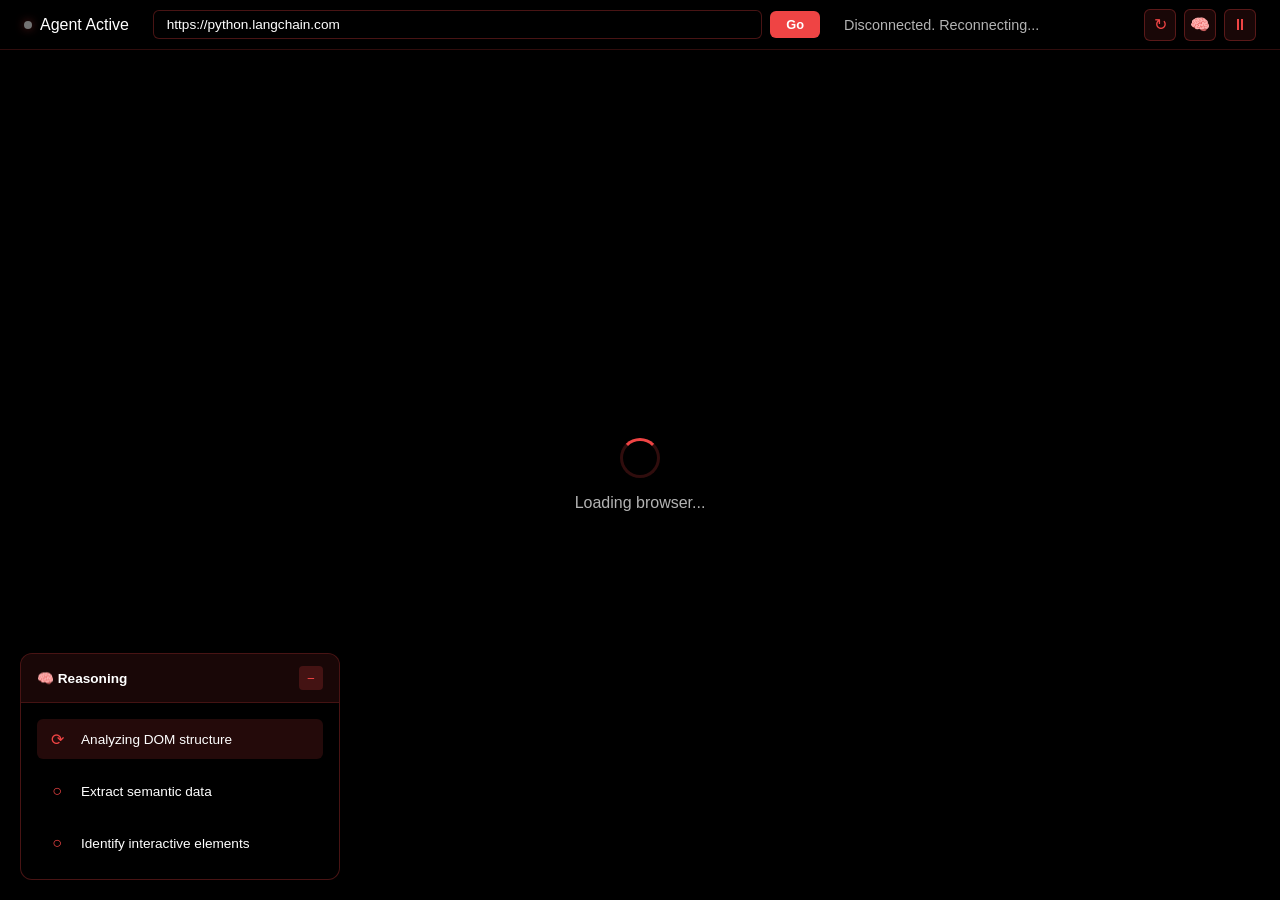
==== static/antigravity.html @ dbf94019 "feat: frontend overhaul & port migration (8000 -> 8888)" ====
<!DOCTYPE html>
<html lang="en">

<head>
    <meta charset="UTF-8">
    <meta name="viewport" content="width=device-width, initial-scale=1.0">
    <title>Antigravity AI Studio - Language Chains</title>
    <link rel="stylesheet" href="/static/antigravity_minimal.css">
</head>

<body>
    <!-- Minimal Top Bar -->
    <div class="top-bar">
        <div class="agent-status">
            <div class="status-dot"></div>
            <span id="agentStatus">Agent Active</span>
        </div>
        <div class="url-bar">
            <input type="text" id="urlInput" placeholder="Enter URL to navigate..."
                value="https://python.langchain.com">
            <button id="navigateBtn">Go</button>
        </div>
        <div class="current-thought" id="currentThought">
            Ready to explore...
        </div>
        <div class="controls">
            <button class="control-btn" id="refreshBtn" title="Refresh Screenshot">↻</button>
            <button class="control-btn" id="analyzeBtn" title="Run AI Analysis">🧠</button>
            <button class="control-btn" id="pauseBtn">⏸</button>
        </div>
    </div>

    <!-- Full Browser View -->
    <div class="browser-container">
        <!-- Browser Screenshot/Content -->
        <div class="browser-content" id="browserContent">
            <div class="loading-placeholder">
                <div class="spinner"></div>
                <p>Loading browser...</p>
            </div>
        </div>

        <!-- Agent Cursor Overlay -->
        <div class="agent-cursor" id="agentCursor">
            <svg width="28" height="28" viewBox="0 0 24 24">
                <path d="M3 3L10.07 19.97L12.58 12.58L19.97 10.07L3 3Z" fill="#ef4444" stroke="#fff"
                    stroke-width="1.5" />
            </svg>
        </div>

        <!-- Element Highlight -->
        <div class="element-highlight" id="elementHighlight"></div>

        <!-- Thinking Bubble (appears near cursor) -->
        <div class="thinking-bubble" id="thinkingBubble">
            <div class="bubble-text">Looking for navigation...</div>
        </div>

        <!-- Reasoning Overlay (bottom-left corner) -->
        <div class="reasoning-overlay" id="reasoningOverlay">
            <div class="reasoning-header">
                <span>🧠 Reasoning</span>
                <button class="minimize-btn" id="minimizeReasoning">−</button>
            </div>
            <div class="reasoning-content">
                <div class="step active">
                    <div class="step-icon">⟳</div>
                    <div class="step-text">Analyzing DOM structure</div>
                </div>
                <div class="step pending">
                    <div class="step-icon">○</div>
                    <div class="step-text">Extract semantic data</div>
                </div>
                <div class="step pending">
                    <div class="step-icon">○</div>
                    <div class="step-text">Identify interactive elements</div>
                </div>
            </div>
        </div>

        <!-- Next Action Preview (bottom-right corner) -->
        <div class="next-action" id="nextAction">
            <div class="action-icon">🖱️</div>
            <div class="action-text">Next: Click navigation menu</div>
        </div>
    </div>

    <script src="/static/antigravity_minimal.js"></script>
</body>

</html>
---- static/antigravity_minimal.css ----
* {
    margin: 0;
    padding: 0;
    box-sizing: border-box;
}

:root {
    --red: #ef4444;
    --red-dark: #dc2626;
    --red-glow: rgba(239, 68, 68, 0.4);
    --bg-dark: rgba(0, 0, 0, 0.85);
    --bg-overlay: rgba(0, 0, 0, 0.7);
    --text: #ffffff;
    --text-dim: rgba(255, 255, 255, 0.7);
}

body {
    font-family: -apple-system, BlinkMacSystemFont, 'Segoe UI', Roboto, sans-serif;
    background: #000;
    color: var(--text);
    overflow: hidden;
    height: 100vh;
}

/* Minimal Top Bar */
.top-bar {
    position: fixed;
    top: 0;
    left: 0;
    right: 0;
    height: 50px;
    background: var(--bg-dark);
    backdrop-filter: blur(20px);
    border-bottom: 1px solid rgba(239, 68, 68, 0.2);
    display: flex;
    align-items: center;
    justify-content: space-between;
    padding: 0 1.5rem;
    z-index: 1000;
}

.agent-status {
    display: flex;
    align-items: center;
    gap: 0.5rem;
}

.status-dot {
    width: 8px;
    height: 8px;
    border-radius: 50%;
    background: var(--red);
    box-shadow: 0 0 10px var(--red-glow);
    animation: pulse 2s infinite;
}

@keyframes pulse {

    0%,
    100% {
        opacity: 1;
        transform: scale(1);
    }

    50% {
        opacity: 0.6;
        transform: scale(0.9);
    }
}

.current-thought {
    flex: 1;
    text-align: left;
    font-size: 0.9rem;
    color: var(--text-dim);
    font-weight: 500;
    max-width: 300px;
    white-space: nowrap;
    overflow: hidden;
    text-overflow: ellipsis;
}

.url-bar {
    display: flex;
    gap: 0.5rem;
    flex: 2;
    padding: 0 1.5rem;
    align-items: center;
}

.url-bar input {
    width: 100%;
    background: rgba(0, 0, 0, 0.4);
    border: 1px solid rgba(239, 68, 68, 0.3);
    border-radius: 6px;
    padding: 0.4rem 0.8rem;
    color: var(--text);
    font-size: 0.85rem;
    outline: none;
    transition: all 0.2s;
}

.url-bar input:focus {
    border-color: var(--red);
    box-shadow: 0 0 10px var(--red-glow);
    background: rgba(0, 0, 0, 0.6);
}

.url-bar button {
    background: var(--red);
    color: white;
    border: none;
    border-radius: 6px;
    padding: 0.4rem 1rem;
    font-size: 0.8rem;
    font-weight: 600;
    cursor: pointer;
    transition: all 0.2s;
}

.url-bar button:hover {
    background: var(--red-dark);
    box-shadow: 0 0 10px var(--red-glow);
}

.controls {
    display: flex;
    gap: 0.5rem;
}

.control-btn {
    width: 32px;
    height: 32px;
    border: 1px solid rgba(239, 68, 68, 0.3);
    background: rgba(239, 68, 68, 0.1);
    color: var(--red);
    border-radius: 6px;
    cursor: pointer;
    transition: all 0.2s;
    font-size: 1rem;
}

.control-btn:hover {
    background: rgba(239, 68, 68, 0.2);
    border-color: var(--red);
}

/* Full Browser Container */
.browser-container {
    position: fixed;
    top: 50px;
    left: 0;
    right: 0;
    bottom: 0;
    background: #000;
}

.browser-content {
    width: 100%;
    height: 100%;
    position: relative;
}

.browser-content img {
    width: 100%;
    height: 100%;
    object-fit: contain;
}

.loading-placeholder {
    width: 100%;
    height: 100%;
    display: flex;
    flex-direction: column;
    align-items: center;
    justify-content: center;
    color: var(--text-dim);
}

.spinner {
    width: 40px;
    height: 40px;
    border: 3px solid rgba(239, 68, 68, 0.2);
    border-top-color: var(--red);
    border-radius: 50%;
    animation: spin 1s linear infinite;
    margin-bottom: 1rem;
}

@keyframes spin {
    to {
        transform: rotate(360deg);
    }
}

/* Agent Cursor */
.agent-cursor {
    position: absolute;
    pointer-events: none;
    z-index: 100;
    filter: drop-shadow(0 4px 8px rgba(0, 0, 0, 0.5));
    transition: all 0.4s cubic-bezier(0.4, 0, 0.2, 1);
    opacity: 0;
}

.agent-cursor.active {
    opacity: 1;
    animation: cursorPulse 1.5s ease-in-out infinite;
}

@keyframes cursorPulse {

    0%,
    100% {
        transform: scale(1);
    }

    50% {
        transform: scale(1.15);
    }
}

/* Element Highlight */
.element-highlight {
    position: absolute;
    border: 3px solid var(--red);
    border-radius: 6px;
    pointer-events: none;
    z-index: 90;
    box-shadow:
        0 0 0 2px rgba(239, 68, 68, 0.2),
        0 0 30px var(--red-glow),
        inset 0 0 30px rgba(239, 68, 68, 0.1);
    opacity: 0;
    transition: all 0.3s;
}

.element-highlight.active {
    opacity: 1;
    animation: highlightGlow 2s ease-in-out infinite;
}

@keyframes highlightGlow {

    0%,
    100% {
        box-shadow: 0 0 0 2px rgba(239, 68, 68, 0.2), 0 0 30px var(--red-glow), inset 0 0 30px rgba(239, 68, 68, 0.1);
    }

    50% {
        box-shadow: 0 0 0 2px rgba(239, 68, 68, 0.4), 0 0 50px var(--red-glow), inset 0 0 50px rgba(239, 68, 68, 0.2);
    }
}

/* Thinking Bubble */
.thinking-bubble {
    position: absolute;
    background: linear-gradient(135deg, var(--red), var(--red-dark));
    color: white;
    padding: 0.75rem 1.25rem;
    border-radius: 20px;
    font-size: 0.85rem;
    font-weight: 500;
    box-shadow: 0 8px 24px rgba(0, 0, 0, 0.4);
    pointer-events: none;
    z-index: 110;
    max-width: 280px;
    opacity: 0;
    transform: translateY(10px);
    transition: all 0.3s;
}

.thinking-bubble.active {
    opacity: 1;
    transform: translateY(0);
    animation: bubbleFloat 3s ease-in-out infinite;
}

@keyframes bubbleFloat {

    0%,
    100% {
        transform: translateY(0);
    }

    50% {
        transform: translateY(-8px);
    }
}

.thinking-bubble::after {
    content: '';
    position: absolute;
    bottom: -6px;
    left: 30px;
    width: 0;
    height: 0;
    border-left: 8px solid transparent;
    border-right: 8px solid transparent;
    border-top: 8px solid var(--red-dark);
}

/* Reasoning Overlay (Bottom-Left) */
.reasoning-overlay {
    position: absolute;
    bottom: 20px;
    left: 20px;
    width: 320px;
    background: var(--bg-overlay);
    backdrop-filter: blur(20px);
    border: 1px solid rgba(239, 68, 68, 0.3);
    border-radius: 12px;
    box-shadow: 0 8px 32px rgba(0, 0, 0, 0.5);
    z-index: 80;
    overflow: hidden;
    transition: all 0.3s;
}

.reasoning-overlay.minimized {
    height: 44px;
}

.reasoning-overlay.minimized .reasoning-content {
    display: none;
}

.reasoning-header {
    display: flex;
    align-items: center;
    justify-content: space-between;
    padding: 0.75rem 1rem;
    background: rgba(239, 68, 68, 0.1);
    border-bottom: 1px solid rgba(239, 68, 68, 0.2);
    font-size: 0.85rem;
    font-weight: 600;
}

.minimize-btn {
    width: 24px;
    height: 24px;
    border: none;
    background: rgba(239, 68, 68, 0.2);
    color: var(--red);
    border-radius: 4px;
    cursor: pointer;
    transition: all 0.2s;
}

.minimize-btn:hover {
    background: rgba(239, 68, 68, 0.3);
}

.reasoning-content {
    padding: 1rem;
    display: flex;
    flex-direction: column;
    gap: 0.75rem;
}

.step {
    display: flex;
    align-items: center;
    gap: 0.75rem;
    padding: 0.5rem;
    border-radius: 6px;
    transition: all 0.2s;
}

.step.active {
    background: rgba(239, 68, 68, 0.15);
}

.step.completed {
    opacity: 0.5;
}

.step-icon {
    width: 24px;
    height: 24px;
    display: flex;
    align-items: center;
    justify-content: center;
    font-size: 1rem;
    color: var(--red);
}

.step.active .step-icon {
    animation: spin 2s linear infinite;
}

.step-text {
    flex: 1;
    font-size: 0.85rem;
    color: var(--text);
}

/* Next Action (Bottom-Right) */
.next-action {
    position: absolute;
    bottom: 20px;
    right: 20px;
    background: var(--bg-overlay);
    backdrop-filter: blur(20px);
    border: 1px solid rgba(239, 68, 68, 0.3);
    border-radius: 12px;
    padding: 0.75rem 1.25rem;
    display: flex;
    align-items: center;
    gap: 0.75rem;
    box-shadow: 0 8px 32px rgba(0, 0, 0, 0.5);
    z-index: 80;
    opacity: 0;
    transform: translateX(20px);
    transition: all 0.3s;
}

.next-action.active {
    opacity: 1;
    transform: translateX(0);
}

.action-icon {
    font-size: 1.5rem;
}

.action-text {
    font-size: 0.85rem;
    font-weight: 500;
    color: var(--text);
}

/* Responsive */
@media (max-width: 768px) {
    .reasoning-overlay {
        width: calc(100% - 40px);
        left: 20px;
        right: 20px;
    }

    .next-action {
        left: 20px;
        right: 20px;
        bottom: 80px;
    }
}
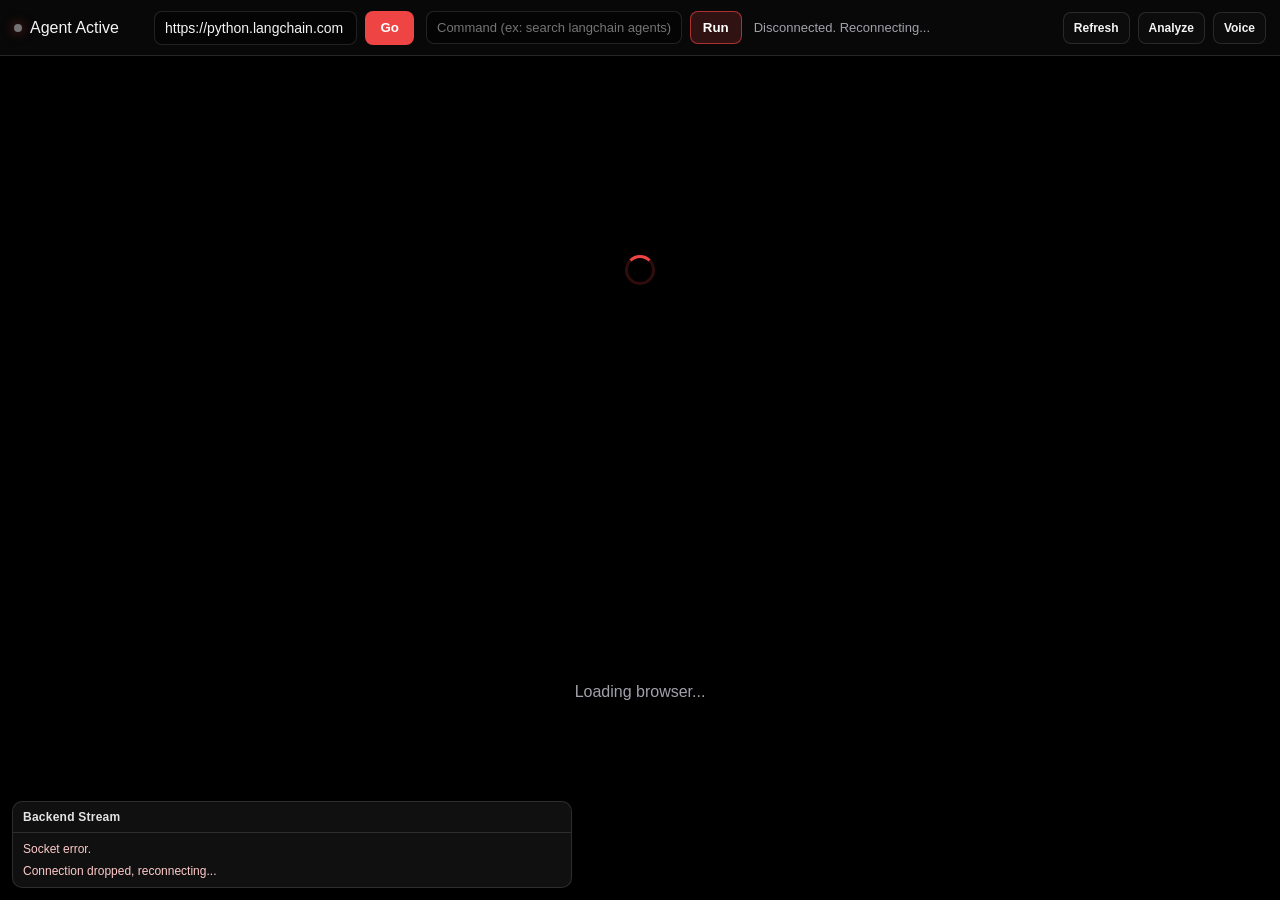
==== commit 3f9f46b6: "feat: live fleet health checks + Playwright screenshot probes + dashboard wiring - Added port_open (" ====
--- a/static/antigravity.html
+++ b/static/antigravity.html
@@ -5,11 +5,15 @@
     <meta charset="UTF-8">
     <meta name="viewport" content="width=device-width, initial-scale=1.0">
     <title>Antigravity AI Studio - Language Chains</title>
-    <link rel="stylesheet" href="/static/antigravity_minimal.css">
+    <meta http-equiv="Cache-Control" content="no-cache, no-store, must-revalidate">
+    <meta http-equiv="Pragma" content="no-cache">
+    <meta http-equiv="Expires" content="0">
+    <link rel="icon"
+        href="data:image/svg+xml,%3Csvg xmlns='http://www.w3.org/2000/svg' viewBox='0 0 24 24'%3E%3Crect width='24' height='24' rx='6' fill='%23ef4444'/%3E%3Cpath d='M12 5l5.2 9H6.8L12 5z' fill='white'/%3E%3C/svg%3E">
+    <link rel="stylesheet" href="/static/antigravity_minimal.css?v=20260312h">
 </head>
 
 <body>
-    <!-- Minimal Top Bar -->
     <div class="top-bar">
         <div class="agent-status">
             <div class="status-dot"></div>
@@ -20,19 +24,21 @@
                 value="https://python.langchain.com">
             <button id="navigateBtn">Go</button>
         </div>
+        <div class="cmd-bar">
+            <input type="text" id="commandInput" placeholder='Command (ex: search langchain agents)'>
+            <button id="runCommandBtn">Run</button>
+        </div>
         <div class="current-thought" id="currentThought">
             Ready to explore...
         </div>
         <div class="controls">
-            <button class="control-btn" id="refreshBtn" title="Refresh Screenshot">↻</button>
-            <button class="control-btn" id="analyzeBtn" title="Run AI Analysis">🧠</button>
-            <button class="control-btn" id="pauseBtn">⏸</button>
+            <button class="control-btn" id="refreshBtn" title="Refresh View">Refresh</button>
+            <button class="control-btn" id="analyzeBtn" title="Run Backend Analysis">Analyze</button>
+            <button class="control-btn" id="pauseBtn" title="Toggle Voice Mode">Voice</button>
         </div>
     </div>
 
-    <!-- Full Browser View -->
     <div class="browser-container">
-        <!-- Browser Screenshot/Content -->
         <div class="browser-content" id="browserContent">
             <div class="loading-placeholder">
                 <div class="spinner"></div>
@@ -40,52 +46,15 @@
             </div>
         </div>
 
-        <!-- Agent Cursor Overlay -->
-        <div class="agent-cursor" id="agentCursor">
-            <svg width="28" height="28" viewBox="0 0 24 24">
-                <path d="M3 3L10.07 19.97L12.58 12.58L19.97 10.07L3 3Z" fill="#ef4444" stroke="#fff"
-                    stroke-width="1.5" />
-            </svg>
-        </div>
-
-        <!-- Element Highlight -->
         <div class="element-highlight" id="elementHighlight"></div>
 
-        <!-- Thinking Bubble (appears near cursor) -->
-        <div class="thinking-bubble" id="thinkingBubble">
-            <div class="bubble-text">Looking for navigation...</div>
-        </div>
-
-        <!-- Reasoning Overlay (bottom-left corner) -->
-        <div class="reasoning-overlay" id="reasoningOverlay">
-            <div class="reasoning-header">
-                <span>🧠 Reasoning</span>
-                <button class="minimize-btn" id="minimizeReasoning">−</button>
-            </div>
-            <div class="reasoning-content">
-                <div class="step active">
-                    <div class="step-icon">⟳</div>
-                    <div class="step-text">Analyzing DOM structure</div>
-                </div>
-                <div class="step pending">
-                    <div class="step-icon">○</div>
-                    <div class="step-text">Extract semantic data</div>
-                </div>
-                <div class="step pending">
-                    <div class="step-icon">○</div>
-                    <div class="step-text">Identify interactive elements</div>
-                </div>
-            </div>
-        </div>
-
-        <!-- Next Action Preview (bottom-right corner) -->
-        <div class="next-action" id="nextAction">
-            <div class="action-icon">🖱️</div>
-            <div class="action-text">Next: Click navigation menu</div>
+        <div class="backend-panel">
+            <div class="backend-header">Backend Stream</div>
+            <div class="thought-log" id="thoughtLog"></div>
         </div>
     </div>
 
-    <script src="/static/antigravity_minimal.js"></script>
+    <script src="/static/antigravity_minimal.js?v=20260312h"></script>
 </body>
 
-</html>+</html>
--- a/static/antigravity_minimal.css
+++ b/static/antigravity_minimal.css
@@ -5,160 +5,152 @@
 }
 
 :root {
-    --red: #ef4444;
-    --red-dark: #dc2626;
-    --red-glow: rgba(239, 68, 68, 0.4);
-    --bg-dark: rgba(0, 0, 0, 0.85);
-    --bg-overlay: rgba(0, 0, 0, 0.7);
-    --text: #ffffff;
-    --text-dim: rgba(255, 255, 255, 0.7);
+    --bg: #050505;
+    --panel: rgba(10, 10, 10, 0.88);
+    --panel-2: rgba(18, 18, 18, 0.9);
+    --text: #f4f4f5;
+    --muted: #a1a1aa;
+    --border: rgba(255, 255, 255, 0.12);
+    --accent: #ef4444;
 }
 
 body {
-    font-family: -apple-system, BlinkMacSystemFont, 'Segoe UI', Roboto, sans-serif;
-    background: #000;
+    font-family: -apple-system, BlinkMacSystemFont, "Segoe UI", Roboto, sans-serif;
+    background: var(--bg);
     color: var(--text);
     overflow: hidden;
     height: 100vh;
 }
 
-/* Minimal Top Bar */
 .top-bar {
     position: fixed;
-    top: 0;
-    left: 0;
-    right: 0;
-    height: 50px;
-    background: var(--bg-dark);
-    backdrop-filter: blur(20px);
-    border-bottom: 1px solid rgba(239, 68, 68, 0.2);
+    inset: 0 0 auto 0;
+    height: 56px;
+    padding: 0 14px;
     display: flex;
     align-items: center;
-    justify-content: space-between;
-    padding: 0 1.5rem;
-    z-index: 1000;
+    gap: 12px;
+    background: var(--panel);
+    border-bottom: 1px solid var(--border);
+    z-index: 50;
 }
 
 .agent-status {
     display: flex;
     align-items: center;
-    gap: 0.5rem;
+    gap: 8px;
+    min-width: 128px;
 }
 
 .status-dot {
     width: 8px;
     height: 8px;
     border-radius: 50%;
-    background: var(--red);
-    box-shadow: 0 0 10px var(--red-glow);
-    animation: pulse 2s infinite;
-}
-
-@keyframes pulse {
-
-    0%,
-    100% {
-        opacity: 1;
-        transform: scale(1);
-    }
-
-    50% {
-        opacity: 0.6;
-        transform: scale(0.9);
-    }
+    background: var(--accent);
+    box-shadow: 0 0 12px rgba(239, 68, 68, 0.55);
+}
+
+.url-bar {
+    flex: 1;
+    display: flex;
+    gap: 8px;
+    min-width: 260px;
+}
+
+.url-bar input {
+    width: 100%;
+    border: 1px solid var(--border);
+    border-radius: 8px;
+    background: rgba(0, 0, 0, 0.45);
+    color: var(--text);
+    padding: 8px 10px;
+    font-size: 14px;
+    outline: none;
+}
+
+.url-bar input:focus {
+    border-color: rgba(239, 68, 68, 0.7);
+}
+
+.url-bar button {
+    border: 1px solid rgba(239, 68, 68, 0.65);
+    border-radius: 8px;
+    background: var(--accent);
+    color: #fff;
+    padding: 8px 14px;
+    font-weight: 600;
+    cursor: pointer;
+}
+
+.cmd-bar {
+    width: 340px;
+    display: flex;
+    gap: 8px;
+}
+
+.cmd-bar input {
+    width: 100%;
+    border: 1px solid var(--border);
+    border-radius: 8px;
+    background: rgba(0, 0, 0, 0.45);
+    color: var(--text);
+    padding: 8px 10px;
+    font-size: 13px;
+    outline: none;
+}
+
+.cmd-bar input:focus {
+    border-color: rgba(239, 68, 68, 0.7);
+}
+
+.cmd-bar button {
+    border: 1px solid rgba(239, 68, 68, 0.65);
+    border-radius: 8px;
+    background: rgba(239, 68, 68, 0.18);
+    color: #fff;
+    padding: 8px 12px;
+    font-weight: 600;
+    cursor: pointer;
 }
 
 .current-thought {
-    flex: 1;
-    text-align: left;
-    font-size: 0.9rem;
-    color: var(--text-dim);
-    font-weight: 500;
-    max-width: 300px;
+    width: 320px;
+    color: var(--muted);
+    font-size: 13px;
     white-space: nowrap;
     overflow: hidden;
     text-overflow: ellipsis;
 }
 
-.url-bar {
-    display: flex;
-    gap: 0.5rem;
-    flex: 2;
-    padding: 0 1.5rem;
-    align-items: center;
-}
-
-.url-bar input {
-    width: 100%;
-    background: rgba(0, 0, 0, 0.4);
-    border: 1px solid rgba(239, 68, 68, 0.3);
-    border-radius: 6px;
-    padding: 0.4rem 0.8rem;
-    color: var(--text);
-    font-size: 0.85rem;
-    outline: none;
-    transition: all 0.2s;
-}
-
-.url-bar input:focus {
-    border-color: var(--red);
-    box-shadow: 0 0 10px var(--red-glow);
-    background: rgba(0, 0, 0, 0.6);
-}
-
-.url-bar button {
-    background: var(--red);
-    color: white;
-    border: none;
-    border-radius: 6px;
-    padding: 0.4rem 1rem;
-    font-size: 0.8rem;
+.controls {
+    display: flex;
+    gap: 8px;
+}
+
+.control-btn {
+    border: 1px solid var(--border);
+    border-radius: 8px;
+    background: rgba(255, 255, 255, 0.02);
+    color: var(--text);
+    padding: 8px 10px;
+    font-size: 12px;
     font-weight: 600;
     cursor: pointer;
-    transition: all 0.2s;
-}
-
-.url-bar button:hover {
-    background: var(--red-dark);
-    box-shadow: 0 0 10px var(--red-glow);
-}
-
-.controls {
-    display: flex;
-    gap: 0.5rem;
-}
-
-.control-btn {
-    width: 32px;
-    height: 32px;
-    border: 1px solid rgba(239, 68, 68, 0.3);
-    background: rgba(239, 68, 68, 0.1);
-    color: var(--red);
-    border-radius: 6px;
-    cursor: pointer;
-    transition: all 0.2s;
-    font-size: 1rem;
 }
 
 .control-btn:hover {
-    background: rgba(239, 68, 68, 0.2);
-    border-color: var(--red);
-}
-
-/* Full Browser Container */
+    border-color: rgba(239, 68, 68, 0.65);
+}
+
 .browser-container {
     position: fixed;
-    top: 50px;
-    left: 0;
-    right: 0;
-    bottom: 0;
+    inset: 56px 0 0 0;
+}
+
+.browser-content {
+    width: 100%;
+    height: 100%;
     background: #000;
-}
-
-.browser-content {
-    width: 100%;
-    height: 100%;
-    position: relative;
 }
 
 .browser-content img {
@@ -170,21 +162,18 @@
 .loading-placeholder {
     width: 100%;
     height: 100%;
-    display: flex;
-    flex-direction: column;
-    align-items: center;
-    justify-content: center;
-    color: var(--text-dim);
+    display: grid;
+    place-items: center;
+    color: var(--muted);
 }
 
 .spinner {
-    width: 40px;
-    height: 40px;
+    width: 30px;
+    height: 30px;
+    border-radius: 50%;
     border: 3px solid rgba(239, 68, 68, 0.2);
-    border-top-color: var(--red);
-    border-radius: 50%;
+    border-top-color: var(--accent);
     animation: spin 1s linear infinite;
-    margin-bottom: 1rem;
 }
 
 @keyframes spin {
@@ -193,253 +182,97 @@
     }
 }
 
-/* Agent Cursor */
-.agent-cursor {
-    position: absolute;
-    pointer-events: none;
-    z-index: 100;
-    filter: drop-shadow(0 4px 8px rgba(0, 0, 0, 0.5));
-    transition: all 0.4s cubic-bezier(0.4, 0, 0.2, 1);
-    opacity: 0;
-}
-
-.agent-cursor.active {
-    opacity: 1;
-    animation: cursorPulse 1.5s ease-in-out infinite;
-}
-
-@keyframes cursorPulse {
-
-    0%,
-    100% {
-        transform: scale(1);
-    }
-
-    50% {
-        transform: scale(1.15);
-    }
-}
-
-/* Element Highlight */
 .element-highlight {
     position: absolute;
-    border: 3px solid var(--red);
+    border: 3px solid var(--accent);
     border-radius: 6px;
+    box-shadow: 0 0 0 2px rgba(239, 68, 68, 0.22), 0 0 24px rgba(239, 68, 68, 0.55);
+    opacity: 0;
+    transition: opacity 0.2s ease;
     pointer-events: none;
-    z-index: 90;
-    box-shadow:
-        0 0 0 2px rgba(239, 68, 68, 0.2),
-        0 0 30px var(--red-glow),
-        inset 0 0 30px rgba(239, 68, 68, 0.1);
-    opacity: 0;
-    transition: all 0.3s;
+    z-index: 25;
 }
 
 .element-highlight.active {
     opacity: 1;
-    animation: highlightGlow 2s ease-in-out infinite;
-}
-
-@keyframes highlightGlow {
-
-    0%,
-    100% {
-        box-shadow: 0 0 0 2px rgba(239, 68, 68, 0.2), 0 0 30px var(--red-glow), inset 0 0 30px rgba(239, 68, 68, 0.1);
-    }
-
-    50% {
-        box-shadow: 0 0 0 2px rgba(239, 68, 68, 0.4), 0 0 50px var(--red-glow), inset 0 0 50px rgba(239, 68, 68, 0.2);
-    }
-}
-
-/* Thinking Bubble */
-.thinking-bubble {
+}
+
+.backend-panel {
     position: absolute;
-    background: linear-gradient(135deg, var(--red), var(--red-dark));
-    color: white;
-    padding: 0.75rem 1.25rem;
-    border-radius: 20px;
-    font-size: 0.85rem;
-    font-weight: 500;
-    box-shadow: 0 8px 24px rgba(0, 0, 0, 0.4);
-    pointer-events: none;
-    z-index: 110;
-    max-width: 280px;
-    opacity: 0;
-    transform: translateY(10px);
-    transition: all 0.3s;
-}
-
-.thinking-bubble.active {
-    opacity: 1;
-    transform: translateY(0);
-    animation: bubbleFloat 3s ease-in-out infinite;
-}
-
-@keyframes bubbleFloat {
-
-    0%,
-    100% {
-        transform: translateY(0);
-    }
-
-    50% {
-        transform: translateY(-8px);
-    }
-}
-
-.thinking-bubble::after {
-    content: '';
-    position: absolute;
-    bottom: -6px;
-    left: 30px;
-    width: 0;
-    height: 0;
-    border-left: 8px solid transparent;
-    border-right: 8px solid transparent;
-    border-top: 8px solid var(--red-dark);
-}
-
-/* Reasoning Overlay (Bottom-Left) */
-.reasoning-overlay {
-    position: absolute;
-    bottom: 20px;
-    left: 20px;
-    width: 320px;
-    background: var(--bg-overlay);
-    backdrop-filter: blur(20px);
-    border: 1px solid rgba(239, 68, 68, 0.3);
-    border-radius: 12px;
-    box-shadow: 0 8px 32px rgba(0, 0, 0, 0.5);
-    z-index: 80;
-    overflow: hidden;
-    transition: all 0.3s;
-}
-
-.reasoning-overlay.minimized {
-    height: 44px;
-}
-
-.reasoning-overlay.minimized .reasoning-content {
-    display: none;
-}
-
-.reasoning-header {
-    display: flex;
-    align-items: center;
-    justify-content: space-between;
-    padding: 0.75rem 1rem;
-    background: rgba(239, 68, 68, 0.1);
-    border-bottom: 1px solid rgba(239, 68, 68, 0.2);
-    font-size: 0.85rem;
-    font-weight: 600;
-}
-
-.minimize-btn {
-    width: 24px;
-    height: 24px;
-    border: none;
-    background: rgba(239, 68, 68, 0.2);
-    color: var(--red);
-    border-radius: 4px;
-    cursor: pointer;
-    transition: all 0.2s;
-}
-
-.minimize-btn:hover {
-    background: rgba(239, 68, 68, 0.3);
-}
-
-.reasoning-content {
-    padding: 1rem;
+    left: 12px;
+    bottom: 12px;
+    width: min(560px, calc(100vw - 24px));
+    max-height: 35vh;
+    background: var(--panel-2);
+    border: 1px solid var(--border);
+    border-radius: 10px;
     display: flex;
     flex-direction: column;
-    gap: 0.75rem;
-}
-
-.step {
-    display: flex;
-    align-items: center;
-    gap: 0.75rem;
-    padding: 0.5rem;
-    border-radius: 6px;
-    transition: all 0.2s;
-}
-
-.step.active {
-    background: rgba(239, 68, 68, 0.15);
-}
-
-.step.completed {
-    opacity: 0.5;
-}
-
-.step-icon {
-    width: 24px;
-    height: 24px;
-    display: flex;
-    align-items: center;
-    justify-content: center;
-    font-size: 1rem;
-    color: var(--red);
-}
-
-.step.active .step-icon {
-    animation: spin 2s linear infinite;
-}
-
-.step-text {
-    flex: 1;
-    font-size: 0.85rem;
-    color: var(--text);
-}
-
-/* Next Action (Bottom-Right) */
-.next-action {
-    position: absolute;
-    bottom: 20px;
-    right: 20px;
-    background: var(--bg-overlay);
-    backdrop-filter: blur(20px);
-    border: 1px solid rgba(239, 68, 68, 0.3);
-    border-radius: 12px;
-    padding: 0.75rem 1.25rem;
-    display: flex;
-    align-items: center;
-    gap: 0.75rem;
-    box-shadow: 0 8px 32px rgba(0, 0, 0, 0.5);
-    z-index: 80;
-    opacity: 0;
-    transform: translateX(20px);
-    transition: all 0.3s;
-}
-
-.next-action.active {
-    opacity: 1;
-    transform: translateX(0);
-}
-
-.action-icon {
-    font-size: 1.5rem;
-}
-
-.action-text {
-    font-size: 0.85rem;
-    font-weight: 500;
-    color: var(--text);
-}
-
-/* Responsive */
-@media (max-width: 768px) {
-    .reasoning-overlay {
-        width: calc(100% - 40px);
-        left: 20px;
-        right: 20px;
-    }
-
-    .next-action {
-        left: 20px;
-        right: 20px;
-        bottom: 80px;
-    }
-}+    z-index: 30;
+}
+
+.backend-header {
+    padding: 8px 10px;
+    border-bottom: 1px solid var(--border);
+    font-size: 12px;
+    font-weight: 700;
+    color: #e4e4e7;
+    letter-spacing: 0.02em;
+}
+
+.thought-log {
+    padding: 8px 10px;
+    overflow: auto;
+    display: flex;
+    flex-direction: column;
+    gap: 6px;
+}
+
+.thought-line {
+    font-size: 12px;
+    line-height: 1.35;
+    color: #d4d4d8;
+}
+
+.thought-line.reasoning {
+    color: #fca5a5;
+}
+
+.thought-line.error {
+    color: #fecaca;
+}
+
+@media (max-width: 1100px) {
+    .current-thought {
+        display: none;
+    }
+
+    .cmd-bar {
+        width: 260px;
+    }
+}
+
+@media (max-width: 760px) {
+    .top-bar {
+        flex-wrap: wrap;
+        height: auto;
+        padding: 10px;
+    }
+
+    .agent-status {
+        min-width: auto;
+    }
+
+    .url-bar {
+        order: 3;
+        width: 100%;
+    }
+
+    .browser-container {
+        inset: 110px 0 0 0;
+    }
+
+    .backend-panel {
+        max-height: 42vh;
+    }
+}
